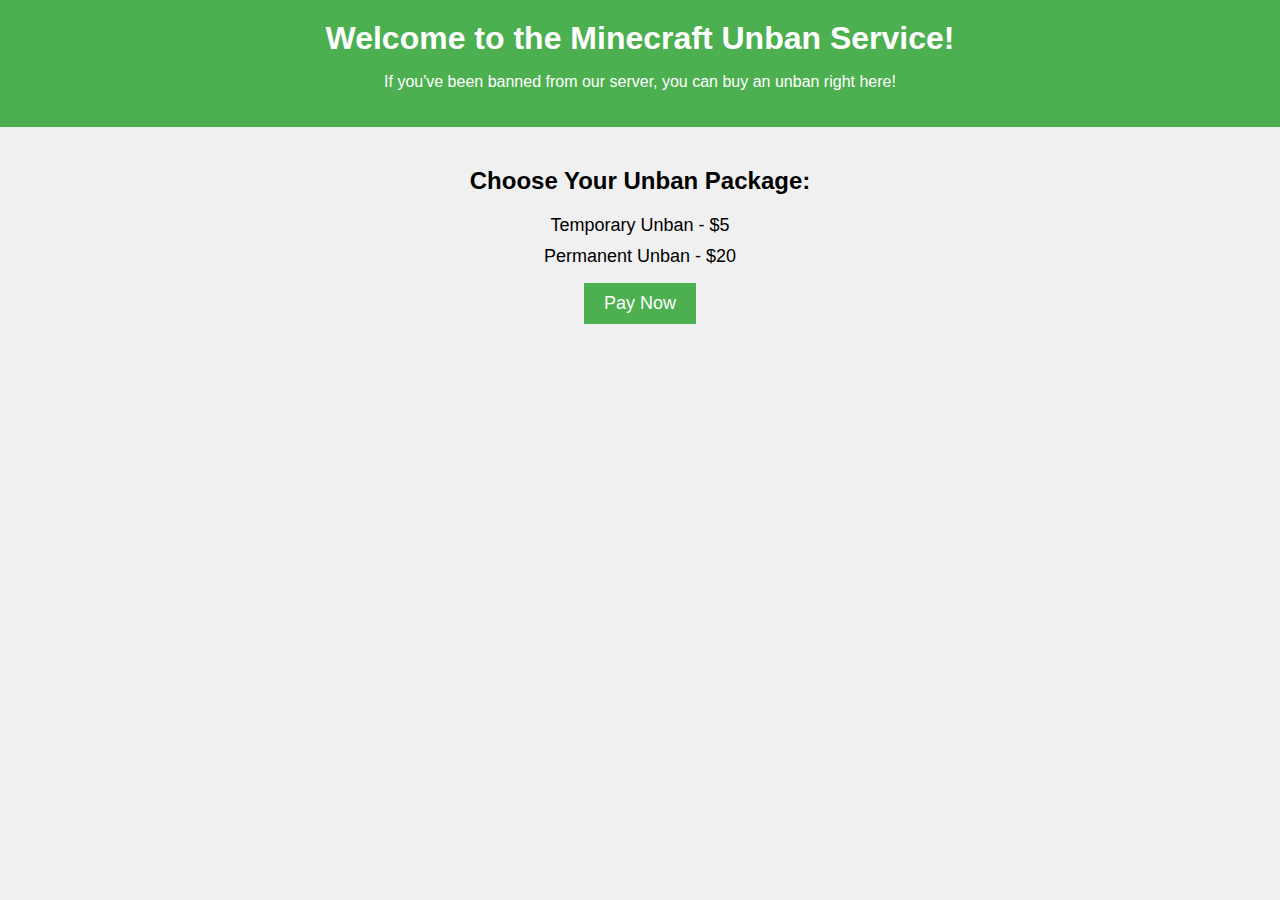
==== unban-service/index.html @ b0300994 "Add files via upload" ====
<!DOCTYPE html>
<html lang="en">
<head>
    <meta charset="UTF-8">
    <meta name="viewport" content="width=device-width, initial-scale=1.0">
    <title>Unban Service</title>
    <link rel="stylesheet" href="style.css">
</head>
<body>
    <header>
        <h1>Welcome to the Minecraft Unban Service!</h1>
        <p>If you've been banned from our server, you can buy an unban right here!</p>
    </header>
    <main>
        <section>
            <h2>Choose Your Unban Package:</h2>
            <ul>
                <li>Temporary Unban - $5</li>
                <li>Permanent Unban - $20</li>
            </ul>
        </section>
        <section>
            <button id="pay-button">Pay Now</button>
        </section>
    </main>
</body>
</html>
---- unban-service/style.css ----
body {
    font-family: Arial, sans-serif;
    margin: 0;
    padding: 0;
    background-color: #f0f0f0;
}

header {
    background-color: #4CAF50;
    color: white;
    padding: 20px;
    text-align: center;
}

h1 {
    margin: 0;
}

main {
    padding: 20px;
    text-align: center;
}

ul {
    list-style-type: none;
    padding: 0;
}

li {
    margin: 10px 0;
    font-size: 18px;
}

button {
    background-color: #4CAF50;
    color: white;
    padding: 10px 20px;
    font-size: 18px;
    border: none;
    cursor: pointer;
}

button:hover {
    background-color: #45a049;
}
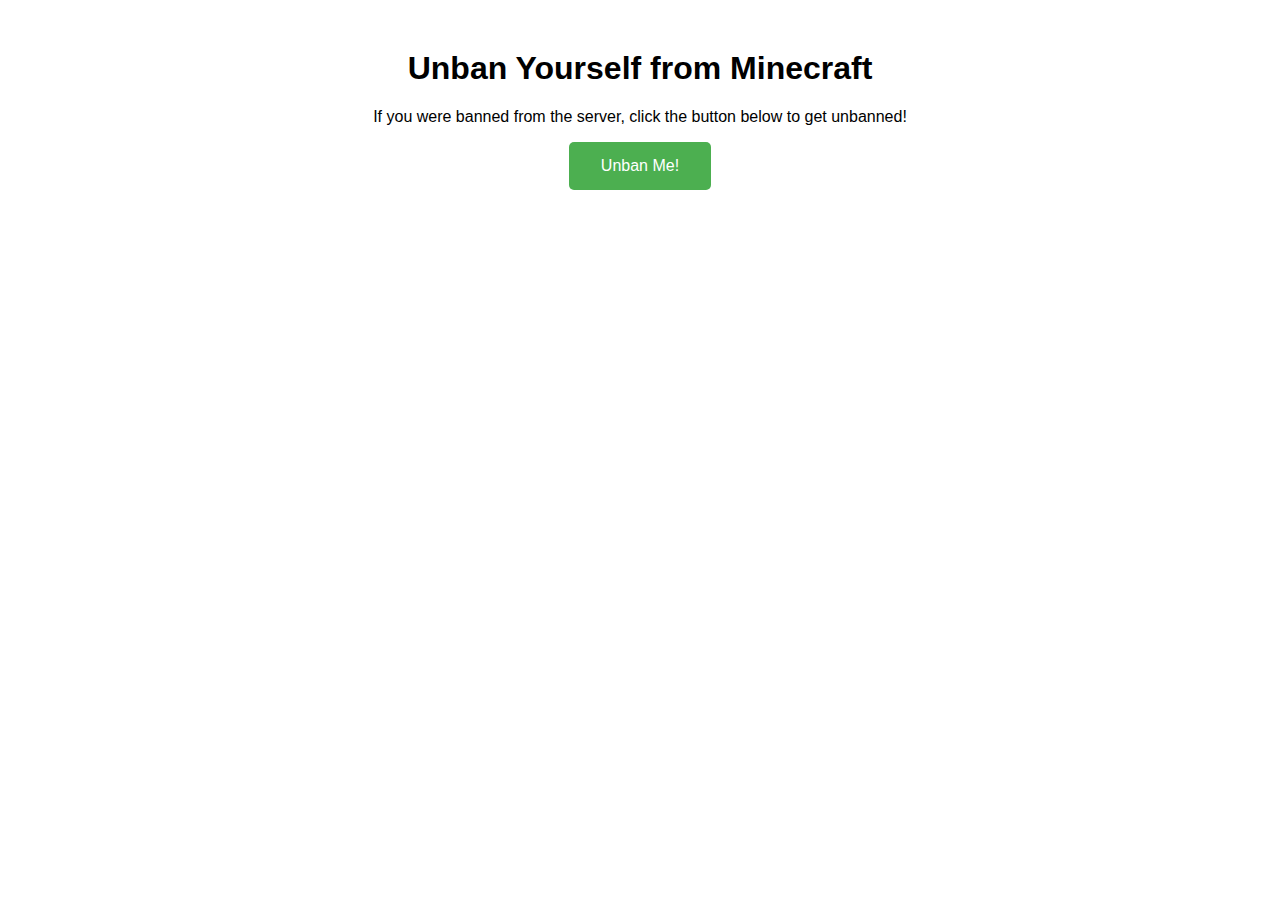
==== commit 11fd8034: "Update index.html" ====
--- a/unban-service/index.html
+++ b/unban-service/index.html
@@ -4,24 +4,50 @@
     <meta charset="UTF-8">
     <meta name="viewport" content="width=device-width, initial-scale=1.0">
     <title>Unban Service</title>
-    <link rel="stylesheet" href="style.css">
+    <style>
+        body {
+            font-family: Arial, sans-serif;
+            text-align: center;
+            margin-top: 50px;
+        }
+
+        .unban-button {
+            background-color: #4CAF50;
+            border: none;
+            color: white;
+            padding: 15px 32px;
+            font-size: 16px;
+            cursor: pointer;
+            border-radius: 5px;
+        }
+
+        .unban-button:hover {
+            background-color: #45a049;
+        }
+    </style>
 </head>
 <body>
-    <header>
-        <h1>Welcome to the Minecraft Unban Service!</h1>
-        <p>If you've been banned from our server, you can buy an unban right here!</p>
-    </header>
-    <main>
-        <section>
-            <h2>Choose Your Unban Package:</h2>
-            <ul>
-                <li>Temporary Unban - $5</li>
-                <li>Permanent Unban - $20</li>
-            </ul>
-        </section>
-        <section>
-            <button id="pay-button">Pay Now</button>
-        </section>
-    </main>
+
+    <h1>Unban Yourself from Minecraft</h1>
+    <p>If you were banned from the server, click the button below to get unbanned!</p>
+    
+    <!-- Button that sends a request to the server to unban the player -->
+    <button class="unban-button" onclick="unbanPlayer()">Unban Me!</button>
+
+    <script>
+        function unbanPlayer() {
+            // Send an HTTP request to your backend server to unban the player
+            fetch('/unban', {
+                method: 'POST',
+                headers: {
+                    'Content-Type': 'application/json'
+                },
+                body: JSON.stringify({ playerName: "Player123" }) // Replace "Player123" with the actual player's name
+            })
+            .then(response => response.json())
+            .then(data => alert("You have been unbanned!"))
+            .catch(error => alert("There was an error. Please try again later."));
+        }
+    </script>
 </body>
 </html>
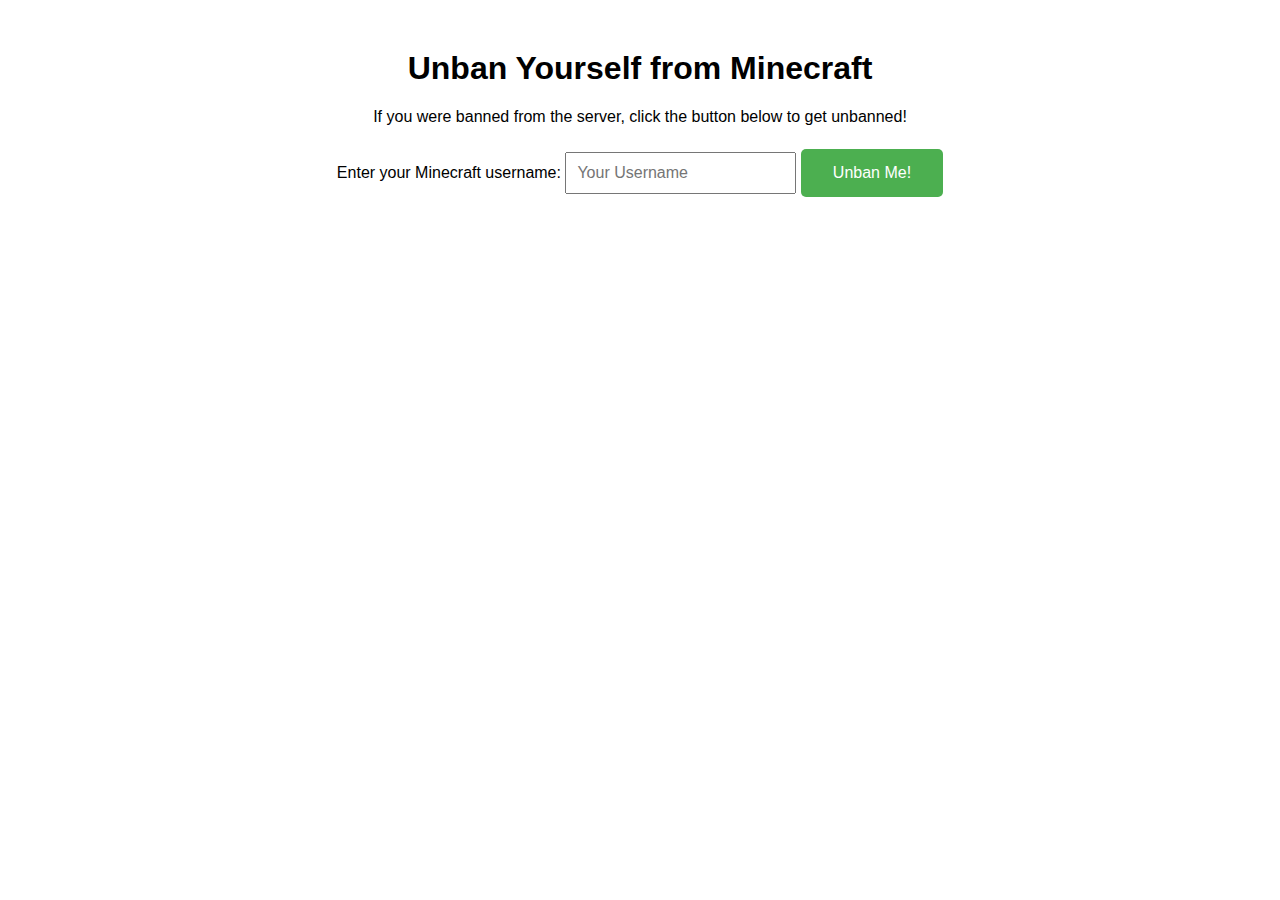
==== commit 5dc62eaf: "Update index.html" ====
--- a/unban-service/index.html
+++ b/unban-service/index.html
@@ -24,6 +24,12 @@
         .unban-button:hover {
             background-color: #45a049;
         }
+
+        .input-box {
+            padding: 10px;
+            margin-top: 10px;
+            font-size: 16px;
+        }
     </style>
 </head>
 <body>
@@ -31,22 +37,35 @@
     <h1>Unban Yourself from Minecraft</h1>
     <p>If you were banned from the server, click the button below to get unbanned!</p>
     
+    <!-- Input box for the player to type their Minecraft username -->
+    <label for="playerName">Enter your Minecraft username:</label>
+    <input type="text" id="playerName" class="input-box" placeholder="Your Username" required>
+
     <!-- Button that sends a request to the server to unban the player -->
     <button class="unban-button" onclick="unbanPlayer()">Unban Me!</button>
 
     <script>
         function unbanPlayer() {
-            // Send an HTTP request to your backend server to unban the player
+            // Get the username from the input box
+            const playerName = document.getElementById("playerName").value;  // This will get the player's name
+
+            // If the player didn't enter a name, show an alert and stop
+            if (!playerName) {
+                alert("Please enter your Minecraft username.");
+                return;
+            }
+
+            // Send the username to your backend server to unban the player
             fetch('/unban', {
                 method: 'POST',
                 headers: {
                     'Content-Type': 'application/json'
                 },
-                body: JSON.stringify({ playerName: "Player123" }) // Replace "Player123" with the actual player's name
+                body: JSON.stringify({ playerName: playerName })  // Send the player name to the server
             })
-            .then(response => response.json())
-            .then(data => alert("You have been unbanned!"))
-            .catch(error => alert("There was an error. Please try again later."));
+            .then(response => response.json())  // Wait for the server to respond
+            .then(data => alert("You have been unbanned!"))  // Show a message when unbanned
+            .catch(error => alert("There was an error. Please try again later."));  // If something went wrong
         }
     </script>
 </body>
